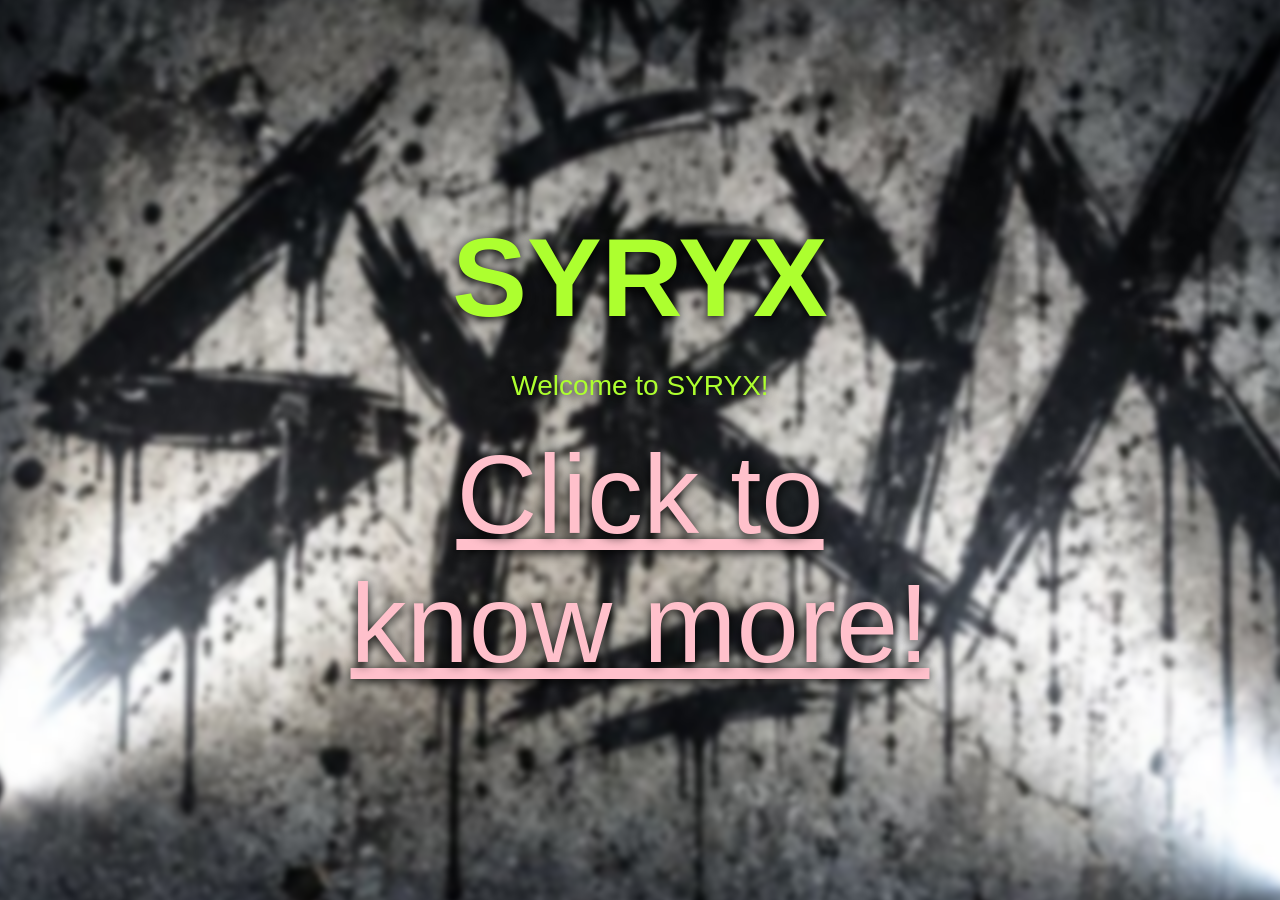
==== index.html @ a0e0f888 "v1" ====
<!DOCTYPE html>
<html lang="en">
<head>
    <meta charset="UTF-8">
    <meta name="viewport" content="width=device-width, initial-scale=1.0">
    <link rel="stylesheet" href="style.css">
    <title>SYRYX</title>
</head>
<body>
    <main class="firstContainer">
        <div class="imagen">
            <img src="images/syryx.jpg" alt="SYRYX Band Image">
        </div>
        <div class="heroContent">
            <h1>SYRYX</h1>
            <p>Welcome to SYRYX!</p>
            <a href="secondPage.html" class="a">Click to know more!</a>
        </div>
    </main>
</body>
</html>
---- style.css ----
* {
    box-sizing: border-box;
}

body {
    margin: 0;
    background-color: black;
    color: greenyellow;
    font-family: Arial, sans-serif;
}

.firstContainer {
    position: relative;
    display: grid;
    min-height: 100vh;
    min-height: 100svh;
    place-items: center;
    overflow: hidden;
    padding: clamp(1.5rem, 5vw, 4rem);
    text-align: center;
}

.firstContainer a {
    margin: 0;
    font-size: clamp(3rem, 12vw, 7rem);
    color: pink;

}
.imagen {
    position: absolute;
    z-index: 0;
    inset: 0;
    overflow: hidden;
}

.imagen img {
    width: 100%;
    height: 100%;
    object-fit: cover;
    filter: blur(3px);
    transform: scale(1.04);
}

.heroContent {
    position: relative;
    z-index: 1;
    width: min(100%, 48rem);
    padding: clamp(1.5rem, 6vw, 4rem);
    text-shadow: 0 2px 12px black;
}

.heroContent h1 {
    margin: 0;
    font-size: clamp(3rem, 12vw, 7rem);
}

.heroContent p {
    font-size: clamp(1.1rem, 4vw, 1.75rem);
}

a {
    color: greenyellow;
}

.secondContainer {
    display: flex;
    flex-direction: column;
    justify-content: center;
    align-items: center;
    min-height: 100vh;
    min-height: 100svh;
    width: min(100%, 52rem);
    margin: 0 auto;
    padding: clamp(1.5rem, 6vw, 4rem);
    text-align: center;
}

.secondContainer p {
    max-width: 42rem;
    line-height: 1.7;
}

.secondContainer > a {
    align-self: flex-start;
    margin-top: 1.5rem;
}

@media (max-width: 480px) {
    .secondContainer p {
        text-align: left;
    }
}
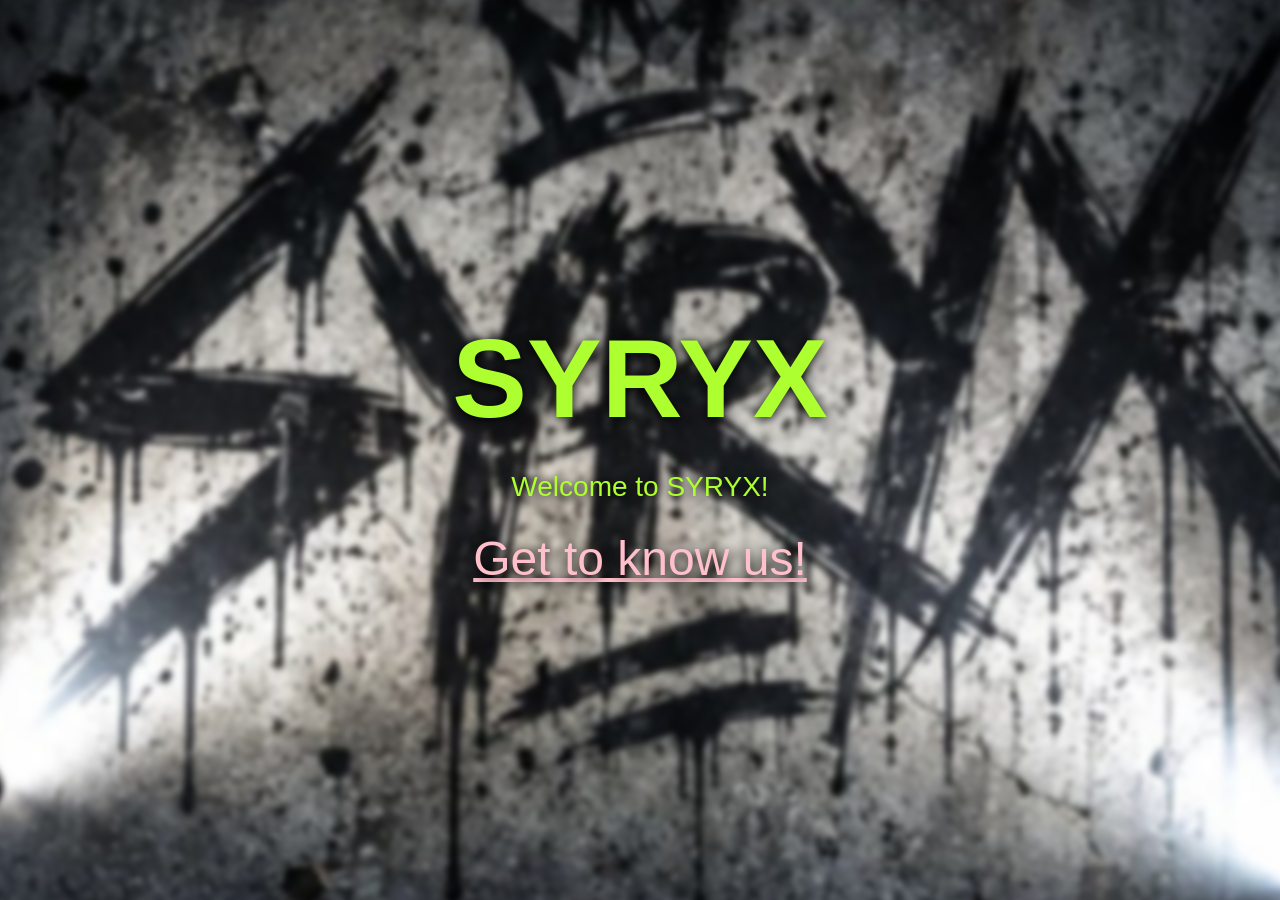
==== commit 47bcf9ab: "corecion de descripcion" ====
--- a/index.html
+++ b/index.html
@@ -14,7 +14,7 @@
         <div class="heroContent">
             <h1>SYRYX</h1>
             <p>Welcome to SYRYX!</p>
-            <a href="secondPage.html" class="a">Click to know more!</a>
+            <a href="secondPage.html" class="a">Get to know us!</a>
         </div>
     </main>
 </body>
--- a/style.css
+++ b/style.css
@@ -25,7 +25,7 @@
 
 .firstContainer a {
     margin: 0;
-    font-size: clamp(3rem, 12vw, 7rem);
+    font-size: clamp(1rem, 6vw, 3rem);
     color: pink;
 
 }
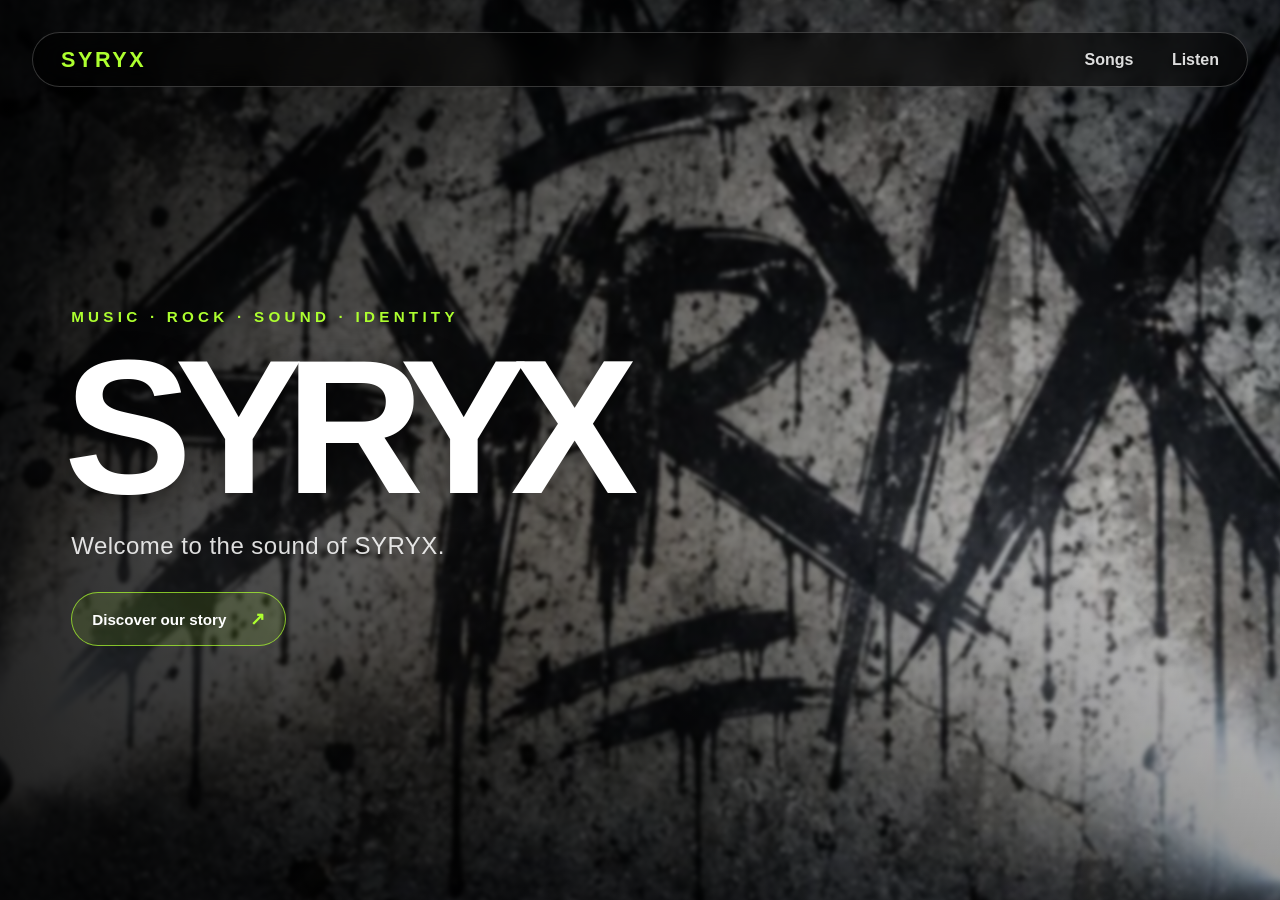
==== commit 556d20da: "Add information, edition, and style" ====
--- a/index.html
+++ b/index.html
@@ -3,19 +3,11 @@
 <head>
     <meta charset="UTF-8">
     <meta name="viewport" content="width=device-width, initial-scale=1.0">
-    <link rel="stylesheet" href="style.css">
+    <meta http-equiv="refresh" content="0; url=HTML/index.html">
+    <link rel="canonical" href="HTML/index.html">
     <title>SYRYX</title>
 </head>
 <body>
-    <main class="firstContainer">
-        <div class="imagen">
-            <img src="images/syryx.jpg" alt="SYRYX Band Image">
-        </div>
-        <div class="heroContent">
-            <h1>SYRYX</h1>
-            <p>Welcome to SYRYX!</p>
-            <a href="secondPage.html" class="a">Get to know us!</a>
-        </div>
-    </main>
+    <p>Opening SYRYX... <a href="HTML/index.html">Continue to the site</a></p>
 </body>
-</html>+</html>
